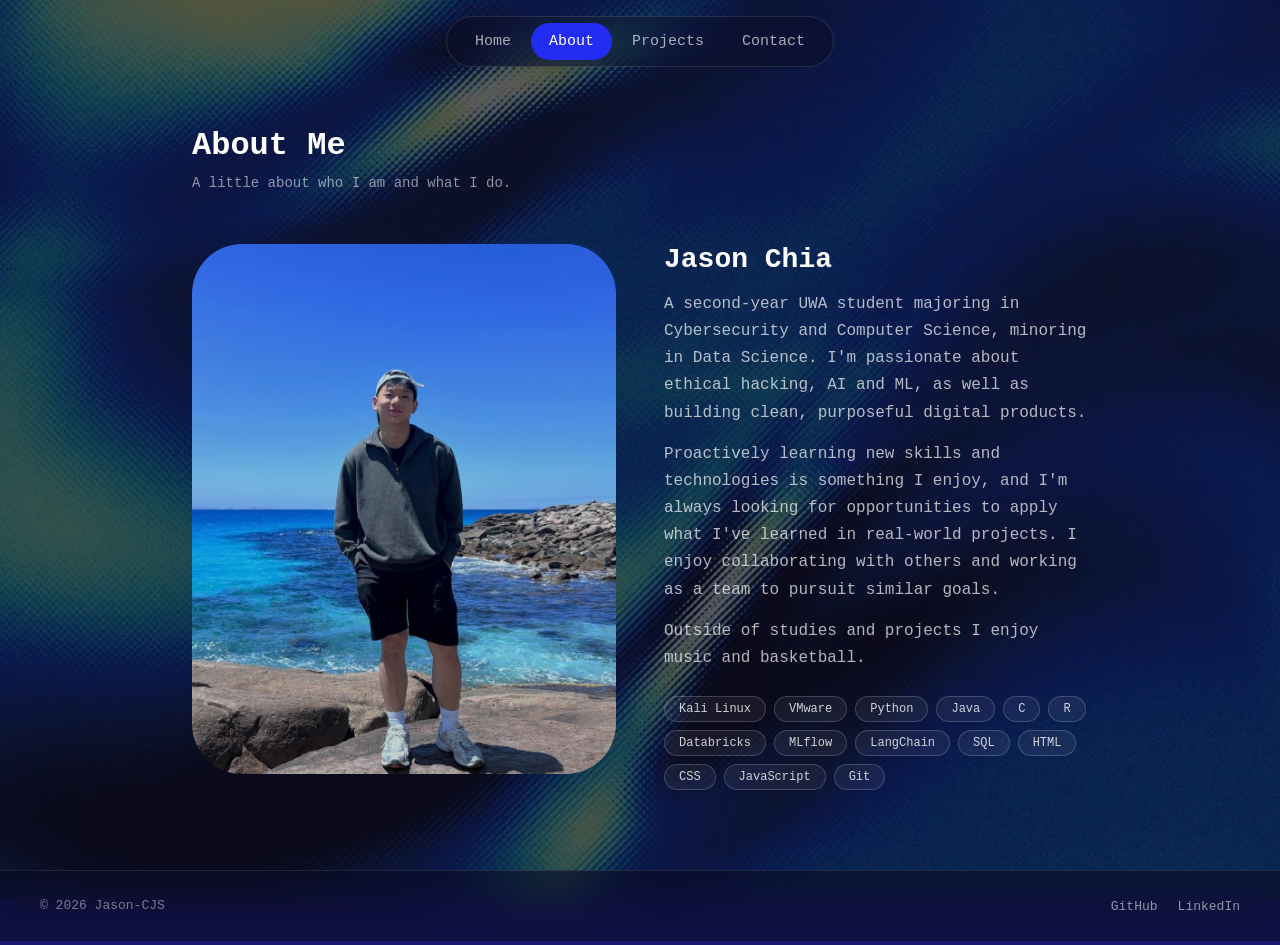
==== about.html @ ffccbe6f "website is born" ====
<!DOCTYPE html>
<html lang="en">
<head>
  <meta charset="UTF-8" />
  <meta name="viewport" content="width=device-width, initial-scale=1.0" />
  <!-- Title -->
  <title>About — Jason</title>
  <link rel="stylesheet" href="nav.css" />
  <link rel="stylesheet" href="style.css" />
</head>
<body>

  <!-- =============================================
       NAVBAR  (active = About)
  ============================================= -->
  <nav id="navbar">
    <a href="index.html">Home</a>
    <a class="active" href="about.html">About</a>
    <a href="projects.html">Projects</a>
    <a href="contact.html">Contact</a>
  </nav>


  <!-- =============================================
       MAIN CONTENT
  ============================================= -->
  <main>
    <div class="container">

      <!-- ── PAGE HEADING ────────────────────── -->
      <div class="section-heading">
        <h2>About Me</h2>
        <!-- Sub-heading -->
        <p>A little about who I am and what I do.</p>
      </div>


      <!-- ── BIO GRID  (image left, text right) ────────────────────────────── -->
      <div class="about-grid">

        <!-- Left: profile photo -->
        <div>
          <!--OPTION A — placeholder:-->
          <!-- <div class="about-img-placeholder">🧑‍💻</div> -->

          <!-- OPTION B — actual photo: -->
          <img src="jason.jpeg" class="about-img" alt="Your Name" />
         
        </div>

        <!-- Right: bio text -->
        <div class="about-text">
          <!-- Header -->
          <h2>Jason Chia</h2>

          <!-- Paragraph 1 -->
          <p>
            A second-year UWA student majoring in Cybersecurity and Computer Science, minoring in Data Science.
            I'm passionate about ethical hacking, AI and ML, as well as building
            clean, purposeful digital products.
          </p>

          <!-- Paragraph 2 -->
          <p>
            Proactively learning new skills and technologies is something I enjoy, and I'm always
            looking for opportunities to apply what I've learned in real-world projects.
            I enjoy collaborating with others and working as a team to pursuit similar goals. 
          </p>

          <!-- Paragraph 3 -->
          <p>
            Outside of studies and projects I enjoy music and basketball.
          </p>

          <!-- ── SKILL TAGS ──────────────────────────────────── -->
          <div class="tags">
            <span class="tag">Kali Linux</span>
            <span class="tag">VMware</span>
            <span class="tag">Python</span>
            <span class="tag">Java</span>
            <span class="tag">C</span>
            <span class="tag">R</span>
            <span class="tag">Databricks</span>
            <span class="tag">MLflow</span>
            <span class="tag">LangChain</span>
            <span class="tag">SQL</span>
            <span class="tag">HTML</span>
            <span class="tag">CSS</span>
            <span class="tag">JavaScript</span>
            <span class="tag">Git</span>
          </div>

          <!-- ── STATS ──────────────────────────────────── -->
          <!-- <div class="stats">
            <div class="stat">
              <span class="stat-number">2+</span>
              <span class="stat-label">Projects</span>
            </div>
            <div class="stat">
              <span class="stat-number">2</span>
              <span class="stat-label">Years coding</span>
            </div>
            <div class="stat">
              <span class="stat-number">3</span>
              <span class="stat-label">Cups / day</span>
            </div>
          </div> -->

        </div><!-- /about-text -->
      </div><!-- /about-grid -->

    </div><!-- /container -->
  </main>


  <!-- =============================================
       FOOTER
  ============================================= -->
  <footer>
    <p>© 2026 Jason-CJS</p>
    <div class="footer-links">
      <a href="https://github.com/Jason-CJS" target="_blank">GitHub</a>
      <a href="https://www.linkedin.com/in/jason-chiajs/" target="_blank">LinkedIn</a>
    </div>
  </footer>

  <script src="main.js"></script>
</body>
</html>
---- nav.css ----
/* =============================================
   NAV.CSS
   Styles the navbar and footer shared across
   all pages. Edit colours at the top only.
   ============================================= */

/* -- Navbar pill -- */
#navbar {
  width: fit-content;
  min-width: 320px;
  max-width: 90%;
  margin: 16px auto 0;          /* centres the pill */
  position: sticky;
  top: 16px;
  z-index: 1000;

  display: flex;
  align-items: center;
  justify-content: center;

  background: rgba(10, 10, 30, 0.55);
  backdrop-filter: blur(20px) brightness(1.5);
  -webkit-backdrop-filter: blur(20px) brightness(0.9);
  border: 1px solid rgba(255, 255, 255, 0.12);
  border-radius: 50px;
  padding: 6px 10px;
  gap: 2px;
}

/* All links inside navbar */
#navbar a {
  color: rgba(255, 255, 255, 0.65);
  text-align: center;
  padding: 10px 18px;
  text-decoration: none;
  font-size: 15px;
  font-family: monospace;
  border-radius: 50px;
  transition: background 0.25s ease, color 0.25s ease;
  white-space: nowrap;
}

#navbar a:hover {
  background: rgba(229, 229, 229, 0.12);
  color: #ffffff;
}

/* Logo — pushed to the left */
#navbar a.logo {
  margin-right: auto;
  font-weight: bold;
  color: #ffffff;
}

/* Active / current page link */
#navbar a.active {
  background: #222cf2;
  color: #ffffff;
}

/* =============================================
   FOOTER
   ============================================= */
footer {
  width: 100%;
  padding: 24px 40px;
  margin-top: auto;
  display: flex;
  align-items: center;
  justify-content: space-between;
  flex-wrap: wrap;
  gap: 12px;

  background: rgba(10, 10, 30, 0.55);
  backdrop-filter: blur(20px);
  -webkit-backdrop-filter: blur(20px);
  border-top: 1px solid rgba(255, 255, 255, 0.1);
}

footer p {
  font-family: monospace;
  font-size: 13px;
  color: rgba(255, 255, 255, 0.45);
  margin: 0;
  text-align: left;
}

/* Footer link group */
.footer-links {
  display: flex;
  gap: 20px;
}

.footer-links a {
  font-family: monospace;
  font-size: 13px;
  color: rgba(255, 255, 255, 0.55);
  text-decoration: none;
  transition: color 0.2s ease;
}

.footer-links a:hover {
  color: #ffffff;
}
---- style.css ----
/* =============================================
   STYLE.CSS
   Shared styles for all pages.
   Page-specific sections are clearly labelled.
   ============================================= */

/* ── Base ── */
*, *::before, *::after {
  box-sizing: border-box;
  margin: 0;
  padding: 0;
}

html {
  scroll-behavior: smooth;
}

body {
  display: flex;
  flex-direction: column;
  min-height: 100vh;

  /* Background */
  background-color: midnightblue;
  background-image: url('gradient.jpg');
  background-attachment: fixed;
  background-size: cover;
  background-position: center;

  font-family: monospace;
  color: #ffffff;
}

/* Dark overlay so text stays readable */
body::before {
  content: '';
  position: fixed;
  inset: 0;
  background: rgba(5, 5, 30, 0.65);
  z-index: 0;
  pointer-events: none;
}

main {
  flex: 1;
  position: relative;
  z-index: 1;
  padding: 60px 0 80px;
}

/* ── Typography defaults ── */
h1, h2, h3 {
  color: #ffffff;
  font-family: monospace;
}

p {
  color: rgba(255, 255, 255, 0.8);
  font-family: monospace;
  font-size: 16px;
  line-height: 1.7;
}

a {
  color: #ffffff;
  text-decoration: none;
}

/* ── Reusable: section wrapper ──
   Wrap content blocks in .container
   to keep consistent max-width + padding */
.container {
  max-width: 960px;
  margin: 0 auto;
  padding: 0 32px;
}

/* ── Reusable: glass card ── */
.card {
  background: rgba(255, 255, 255, 0.06);
  border: 1px solid rgba(255, 255, 255, 0.12);
  backdrop-filter: blur(20px);
  -webkit-backdrop-filter: blur(20px);
  border-radius: 50px;
  padding: 32px;
}

/* ── Reusable: section heading block ── */
.section-heading {
  margin-bottom: 48px;
}

.section-heading h2 {
  font-size: 32px;
  margin-bottom: 8px;
}

.section-heading p {
  color: rgba(255, 255, 255, 0.55);
  font-size: 14px;
}

/* ── Reusable: button styles ── */
.btn {
  display: inline-block;
  padding: 10px 24px;
  border-radius: 50px;
  font-family: monospace;
  font-size: 14px;
  cursor: pointer;
  border: 1px solid rgba(255, 255, 255, 0.2);
  background: rgba(255, 255, 255, 0.08);
  color: #ffffff;
  text-decoration: none;
  transition: background 0.25s ease, border-color 0.25s ease, transform 0.2s ease;
}

.btn:hover {
  background: rgba(255, 255, 255, 0.15);
  border-color: rgba(255, 255, 255, 0.35);
  transform: translateY(-2px);
}

.btn-primary {
  background: #222cf2;
  border-color: #222cf2;
}

.btn-primary:hover {
  background: #3a44ff;
  border-color: #3a44ff;
}

/* =============================================
   INDEX.HTML
   ============================================= */

/* -- Hero greeting -- */
.hero {
  text-align: center;
  padding: 80px 32px 60px;
}

.hero h1 {
  font-size: clamp(36px, 6vw, 64px);
  margin-bottom: 16px;
  line-height: 1.15;
}

.hero p {
  font-size: 18px;
  color: rgba(255, 255, 255, 0.65);
  max-width: 480px;
  margin: 0 auto 32px;
}

.hero-buttons {
  display: flex;
  gap: 12px;
  justify-content: center;
  flex-wrap: wrap;
}

/* -- Feature image with hover overlay -- */
.pic-block {
  position: relative;
  width: 70%;
  margin: 48px auto;
  border-radius: 50px;
  overflow: hidden;
}

.pic-block img {
  display: block;
  width: 100%;
  height: auto;
  object-fit: cover;
}

.pic-block .overlay {
  position: absolute;
  inset: 0;
  opacity: 0;
  backdrop-filter: blur(8px);
  background: rgba(10, 10, 40, 0.6);
  border-radius: 50px;
  display: flex;
  align-items: center;
  justify-content: center;
  transition: opacity 0.4s ease;
}

.pic-block:hover .overlay {
  opacity: 1;
}

.pic-block .overlay-text {
  font-family: monospace;
  font-size: 20px;
  color: #ffffff;
  text-align: center;
  line-height: 1.6;
}

/* -- Two-column highlights row -- */
.highlights {
  display: grid;
  grid-template-columns: repeat(auto-fit, minmax(240px, 1fr));
  gap: 20px;
  margin-top: 48px;
}

.highlight-card {
  background: rgba(255, 255, 255, 0.06);
  border: 1px solid rgba(255, 255, 255, 0.1);
  border-radius: 50px;
  padding: 28px 24px;
  transition: transform 0.25s ease, background 0.25s ease;
}

.highlight-card:hover {
  transform: translateY(-4px);
  background: rgba(255, 255, 255, 0.1);
}

.highlight-card h3 {
  font-size: 17px;
  margin-bottom: 8px;
}

.highlight-card p {
  font-size: 14px;
  color: rgba(255, 255, 255, 0.6);
}

/* =============================================
   ABOUT.HTML
   ============================================= */

/* -- Two-column layout: image left, text right -- */
.about-grid {
  display: grid;
  grid-template-columns: 1fr 1fr;
  gap: 48px;
  align-items: start;
}

.about-img {
  width: 100%;
  border-radius: 50px;
  object-fit: cover;
  aspect-ratio: 4 / 5;
  display: block;
}

/* Placeholder if no image yet */
.about-img-placeholder {
  width: 100%;
  aspect-ratio: 4 / 5;
  background: rgba(255, 255, 255, 0.06);
  border: 1px solid rgba(255, 255, 255, 0.1);
  border-radius: 50px;
  display: flex;
  align-items: center;
  justify-content: center;
  font-size: 64px;
}

.about-text h2 {
  font-size: 28px;
  margin-bottom: 16px;
}

.about-text p {
  margin-bottom: 14px;
  color: rgba(255, 255, 255, 0.7);
}

/* Skill tag pills */
.tags {
  display: flex;
  flex-wrap: wrap;
  gap: 8px;
  margin-top: 24px;
}

.tag {
  font-family: monospace;
  font-size: 12px;
  padding: 5px 14px;
  border-radius: 50px;
  border: 1px solid rgba(255, 255, 255, 0.18);
  background: rgba(255, 255, 255, 0.06);
  color: rgba(255, 255, 255, 0.8);
  transition: background 0.2s ease, color 0.2s ease;
}

.tag:hover {
  background: rgba(34, 44, 242, 0.35);
  border-color: rgba(100, 120, 255, 0.5);
  color: #ffffff;
}

/* -- Three-column stat bar -- */
.stats {
  display: grid;
  grid-template-columns: repeat(3, 1fr);
  gap: 1px;
  background: rgba(255, 255, 255, 0.1);
  border-radius: 30px;
  overflow: hidden;
  margin-top: 32px;
}

.stat {
  background: rgba(255, 255, 255, 0.04);
  padding: 20px;
  text-align: center;
  transition: background 0.2s ease;
}

.stat:hover {
  background: rgba(34, 44, 242, 0.2);
}

.stat-number {
  font-size: 28px;
  font-weight: bold;
  color: #ffffff;
  display: block;
}

.stat-label {
  font-size: 12px;
  color: rgba(255, 255, 255, 0.5);
  margin-top: 4px;
  display: block;
}

/* =============================================
   PROJECTS.HTML
   ============================================= */

/* -- Projects grid -- */
.projects-grid {
  display: grid;
  grid-template-columns: repeat(auto-fit, minmax(280px, 1fr));
  gap: 24px;
}

.project-card {
  background: rgba(255, 255, 255, 0.06);
  border: 1px solid rgba(255, 255, 255, 0.1);
  border-radius: 50px;
  overflow: hidden;
  cursor: pointer;
  transition: transform 0.3s ease, box-shadow 0.3s ease;
}

.project-card:hover {
  transform: translateY(-6px);
  box-shadow: 0 16px 40px rgba(0, 0, 0, 0.4);
}

/* Project screenshot / placeholder */
.project-thumb {
  width: 100%;
  height: 180px;
  object-fit: cover;
  display: block;
  background: rgba(34, 44, 242, 0.2);   /* fallback colour if no image */
}

/* Placeholder div if no screenshot yet */
.project-thumb-placeholder {
  width: 100%;
  height: 180px;
  background: linear-gradient(135deg, rgba(34,44,242,0.3), rgba(10,10,80,0.5));
  display: flex;
  align-items: center;
  justify-content: center;
  font-size: 40px;
}

.project-body {
  padding: 24px 20px 20px;
}

.project-body h3 {
  font-size: 18px;
  margin-bottom: 8px;
}

.project-body p {
  font-size: 14px;
  color: rgba(255, 255, 255, 0.6);
  margin-bottom: 16px;
  line-height: 1.6;
}

.project-links {
  display: flex;
  gap: 10px;
  flex-wrap: wrap;
}

/* =============================================
   CONTACT.HTML
   ============================================= */

/* -- Contact two-column layout -- */
.contact-grid {
  display: grid;
  grid-template-columns: 1fr 1.2fr;
  gap: 48px;
  align-items: start;
}

.contact-info h2 {
  font-size: 28px;
  margin-bottom: 12px;
}

.contact-info p {
  color: rgba(255, 255, 255, 0.6);
  margin-bottom: 28px;
}

/* Social link rows */
.contact-links {
  display: flex;
  flex-direction: column;
  gap: 12px;
}

.contact-link {
  display: flex;
  align-items: center;
  gap: 14px;
  padding: 14px 18px;
  border-radius: 20px;
  background: rgba(255, 255, 255, 0.05);
  border: 1px solid rgba(255, 255, 255, 0.1);
  color: rgba(255, 255, 255, 0.75);
  text-decoration: none;
  font-family: monospace;
  font-size: 14px;
  transition: background 0.25s ease, color 0.25s ease, transform 0.2s ease;
}

.contact-link:hover {
  background: rgba(34, 44, 242, 0.25);
  border-color: rgba(100, 120, 255, 0.35);
  color: #ffffff;
  transform: translateX(4px);
}

.contact-link-icon {
  font-size: 20px;
  flex-shrink: 0;
}

.contact-link strong {
  display: block;
  color: #ffffff;
  font-size: 13px;
}

.contact-link span {
  font-size: 11px;
  color: rgba(255, 255, 255, 0.45);
}

/* -- Contact form -- */
.contact-form {
  background: rgba(255, 255, 255, 0.06);
  border: 1px solid rgba(255, 255, 255, 0.12);
  backdrop-filter: blur(20px);
  -webkit-backdrop-filter: blur(20px);
  border-radius: 50px;
  padding: 36px 32px;
}

.form-group {
  display: flex;
  flex-direction: column;
  gap: 6px;
  margin-bottom: 16px;
}

.form-group label {
  font-family: monospace;
  font-size: 11px;
  letter-spacing: 1px;
  text-transform: uppercase;
  color: rgba(255, 255, 255, 0.45);
}

.form-group input,
.form-group textarea {
  font-family: monospace;
  font-size: 14px;
  color: #ffffff;
  background: rgba(255, 255, 255, 0.05);
  border: 1px solid rgba(255, 255, 255, 0.12);
  border-radius: 20px;
  padding: 12px 14px;
  outline: none;
  width: 100%;
  transition: border-color 0.25s ease, background 0.25s ease;
  resize: none;
}

.form-group input::placeholder,
.form-group textarea::placeholder {
  color: rgba(255, 255, 255, 0.3);
}

.form-group input:focus,
.form-group textarea:focus {
  border-color: rgba(100, 120, 255, 0.6);
  background: rgba(34, 44, 242, 0.08);
}

.form-group textarea {
  min-height: 120px;
}

.form-row {
  display: grid;
  grid-template-columns: 1fr 1fr;
  gap: 14px;
}

#form-status {
  display: none;
  font-family: monospace;
  font-size: 13px;
  padding: 12px 16px;
  border-radius: 10px;
  margin-bottom: 12px;
  text-align: center;
}

#form-status.success {
  background: rgba(16, 90, 50, 0.2);
  border: 1px solid rgba(50, 200, 100, 0.3);
  color: #6ee7a0;
}

#form-status.error {
  background: rgba(90, 16, 16, 0.2);
  border: 1px solid rgba(200, 50, 50, 0.3);
  color: #f9a0a0;
}

.form-submit {
  width: 100%;
  padding: 13px;
  border-radius: 50px;
  font-family: monospace;
  font-size: 15px;
  background: #222cf2;
  border: 1px solid #3a44ff;
  color: #ffffff;
  cursor: pointer;
  transition: background 0.25s ease, transform 0.2s ease;
}

.form-submit:hover {
  background: #3a44ff;
  transform: translateY(-2px);
}

.form-submit:disabled {
  opacity: 0.5;
  cursor: not-allowed;
  transform: none;
}

/* =============================================
   RESPONSIVE
   ============================================= */
@media (max-width: 720px) {
  .about-grid,
  .contact-grid {
    grid-template-columns: 1fr;
  }

  .pic-block {
    width: 92%;
  }

  .form-row {
    grid-template-columns: 1fr;
  }

  footer {
    flex-direction: column;
    align-items: center;
    text-align: center;
    padding: 20px 24px;
  }
}
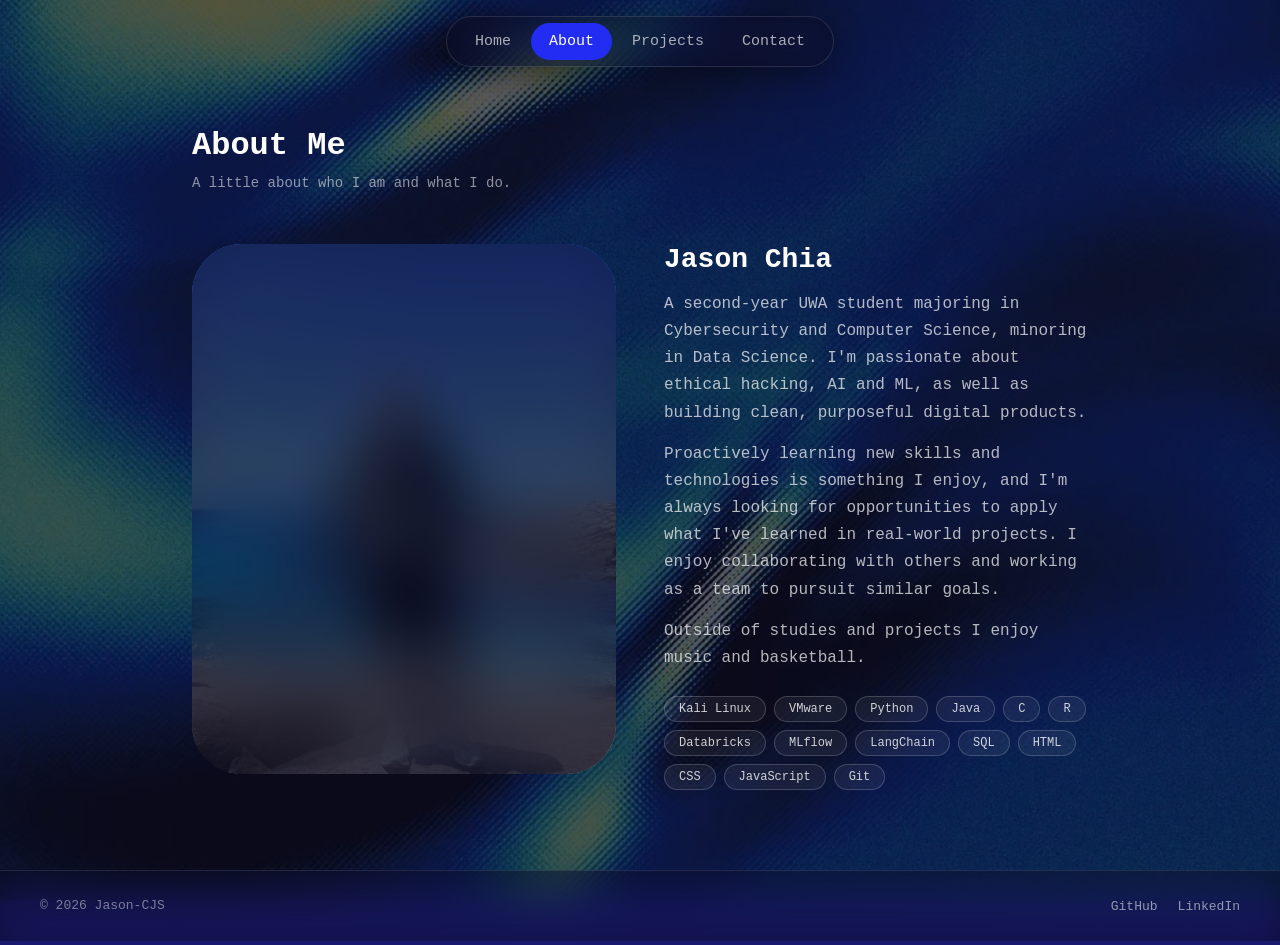
==== commit 55b5de9b: "added blur overlay to image" ====
--- a/about.html
+++ b/about.html
@@ -39,13 +39,9 @@
       <div class="about-grid">
 
         <!-- Left: profile photo -->
-        <div>
-          <!--OPTION A — placeholder:-->
-          <!-- <div class="about-img-placeholder">🧑‍💻</div> -->
-
-          <!-- OPTION B — actual photo: -->
+        <div class="image-container">
           <img src="jason.jpeg" class="about-img" alt="Your Name" />
-         
+          <div class="overlay"></div>
         </div>
 
         <!-- Right: bio text -->
--- a/nav.css
+++ b/nav.css
@@ -23,6 +23,7 @@
   -webkit-backdrop-filter: blur(20px) brightness(0.9);
   border: 1px solid rgba(255, 255, 255, 0.12);
   border-radius: 50px;
+  box-shadow: 0 8px 32px rgba(0, 0, 0, 0.37);
   padding: 6px 10px;
   gap: 2px;
 }
@@ -72,7 +73,7 @@
   gap: 12px;
 
   background: rgba(10, 10, 30, 0.55);
-  backdrop-filter: blur(20px);
+  backdrop-filter: blur(20px) brightness(1.5);
   -webkit-backdrop-filter: blur(20px);
   border-top: 1px solid rgba(255, 255, 255, 0.1);
 }
--- a/style.css
+++ b/style.css
@@ -251,6 +251,32 @@
   object-fit: cover;
   aspect-ratio: 4 / 5;
   display: block;
+}
+
+/* Image overlay effect */
+.image-container {
+  position: relative;
+  width: 100%;
+  aspect-ratio: 4 / 5;
+}
+
+.overlay {
+  position: absolute;
+  top: 0;
+  left: 0;
+  width: 100%;
+  height: 100%;
+  background: rgba(10, 10, 30, 0.7);
+  backdrop-filter: blur(30px) brightness(1.2);
+  -webkit-backdrop-filter: blur(30px);
+  opacity: 1;
+  border-radius: 50px;
+  transition: opacity 0.5s ease;
+  pointer-events: none;
+}
+
+.image-container:hover .overlay {
+  opacity: 0;
 }
 
 /* Placeholder if no image yet */
@@ -353,7 +379,6 @@
   border: 1px solid rgba(255, 255, 255, 0.1);
   border-radius: 50px;
   overflow: hidden;
-  cursor: pointer;
   transition: transform 0.3s ease, box-shadow 0.3s ease;
 }
 
